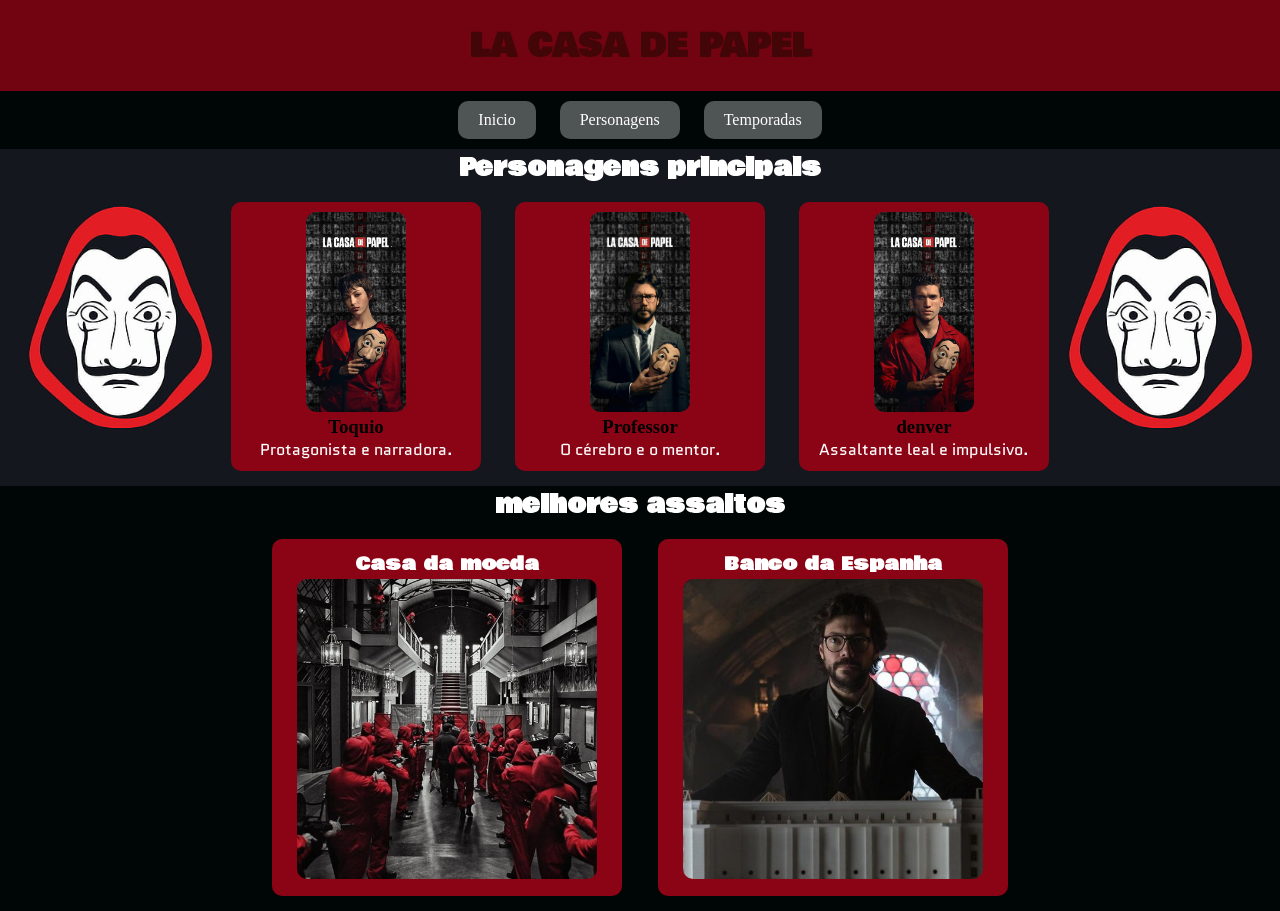
==== index.html @ 323d74d9 "projeto sobre la casa de papel" ====
<!DOCTYPE html>
<html lang="pt-br">
<head>
    <meta charset="UTF-8">
    <meta name="viewport" content="width=device-width, initial-scale=1.0">
    <link rel="stylesheet" href="./style.css">
    <title>Inicio</title>
</head>
<body>
    <header> <!--cabeçalho do site-->
        <h1>LA CASA DE PAPEL</h1>
    </header>
    <nav> <!--menu de navegação-->
        <a href="./index.html">Inicio</a>
        <a href="./Personagens.html">Personagens</a>
        <a href="./Temporadas.html">Temporadas</a>
    </nav>
    <main>
        <!--conteúdo principal do site-->
        <section id="personagens">
            <h2>Personagens principais</h2>

            <article class="card"> <!--card toquio-->
                <img src="./imagens/toquio.webp" alt="">
                <h3>Toquio</h3>
                <p>Protagonista e narradora.</p>
            </article>
            <article class="card"> <!--card professor-->
                <img src="./imagens/professor.webp" alt="">
                <h3>Professor</h3>
                <p>O cérebro e o mentor.</p>
            </article>
            <article class="card"> <!--card denver-->
                <img src="./imagens/denver.webp" alt="">
                <h3>denver</h3>
                <p>Assaltante leal e impulsivo.</p>
            </article>
        </section>
        <!--sessão de melhores assaltos-->
        <section id="assaltos">
            <h2>melhores assaltos</h2>
        
            <article class="card-roubos">
                <h3>Casa da moeda</h3>
                    <img src="./imagens/casa da moeda.jpg" alt="">                
            </article>
            <article class="card-roubos">
                <h3>Banco da Espanha</h3>
                    <img src="./imagens/banco da espanha.jpg" alt="">                
            </article>        
        </section>
    </main>    
</body>
</html>
---- style.css ----
@import url('https://fonts.googleapis.com/css2?family=Bowlby+One&family=Quantico:ital,wght@0,400;0,700;1,400;1,700&display=swap');

/*reset básico*/
*{
    box-sizing: border-box;
    margin: 0%;
    padding: 0%;
}

/*mudar as caracteristicas de todo o conteúdo dentro do body*/
body{
    text-align: center;
    background-color: #000505;
}

header{
    background-color: #720411;
    color: #420608;
    padding: 20px; /*espaço interno*/
    font-family: "Bowlby One", sans-serif;
}

nav a{
    color: white;
    text-decoration: none; /*tirar a linha debaixo do texto*/
    display: inline-block; /*ativar o display*/
    margin: 10px; /*aumentar o espaçamento*/
    padding: 10px 20px; /*aumentar o espaçamento interno*/ 
    background-color: rgba(244, 252, 252, 0.322); /*alterar a cor de fundo*/
    border-radius: 10px; /*arredondar a borda*/
}

nav a:hover{
    background-color: rgba(244, 252, 252, 0.815);
}

.card{
    display: inline-block;
    width: 250px;
    margin: 15px;
    padding: 10px;
    background-color: #8b0415;
    border-radius: 10px;
}

.card img{
    width: 100px;
    height: 200px;
    object-fit: cover;
    border-radius: 10px;
}

.card:hover{
    transform: translateY(-10px);
    transition: 0.5s;
}

#personagens h2{
    font-family: "Bowlby One", sans-serif;
    color: white;
}

#personagens{
    background-image: url(./imagens/banner.jpg);
    background-repeat: unset;
    background-position: center;
    background-size: 260px;
    /* background-size: mexe no tamanho do plano de fundo/imagem | cover = esticar a imagem | contain = mantenha o tamanho original 
    background-repet: tira a repetição ou coloca a repetição | no-repet = impede que a imagem se repita
    backgorund-position: altera a posição da minha imagem */
}

#personagens p{
    font-family: "Quantico", sans-serif;
    color: white;
}

.card-roubos{
    display: inline-block;
    width: 350px;
    margin: 15px;
    padding: 10px;
    background-color: #8b0415;
    border-radius: 10px;
}

.card-roubos img{
    width: 300px;
    height: 300px;
    object-fit: cover;
    border-radius: 10px;
}

#assaltos{
    color: white;
    font-family: "Bowlby One", sans-serif;
}
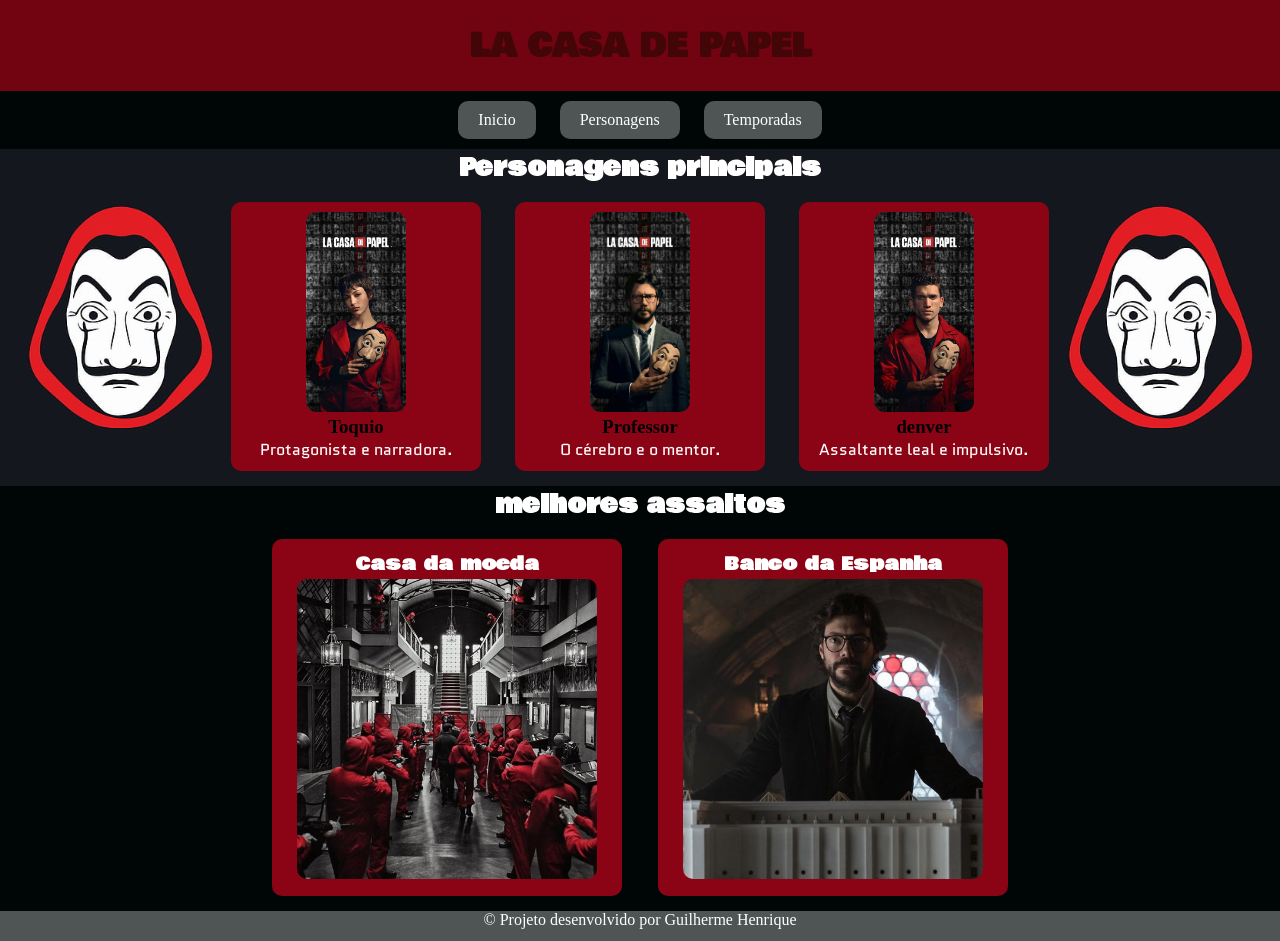
==== commit a926c744: "coloquei mais páginas no site" ====
--- a/index.html
+++ b/index.html
@@ -4,6 +4,8 @@
     <meta charset="UTF-8">
     <meta name="viewport" content="width=device-width, initial-scale=1.0">
     <link rel="stylesheet" href="./style.css">
+    <link rel="shortcut icon" href="./imagens/icons8-money-heist-dali-48.png"
+    type="image/x-icon">
     <title>Inicio</title>
 </head>
 <body>
@@ -16,6 +18,7 @@
         <a href="./Temporadas.html">Temporadas</a>
     </nav>
     <main>
+
         <!--conteúdo principal do site-->
         <section id="personagens">
             <h2>Personagens principais</h2>
@@ -36,6 +39,7 @@
                 <p>Assaltante leal e impulsivo.</p>
             </article>
         </section>
+
         <!--sessão de melhores assaltos-->
         <section id="assaltos">
             <h2>melhores assaltos</h2>
@@ -49,6 +53,12 @@
                     <img src="./imagens/banco da espanha.jpg" alt="">                
             </article>        
         </section>
-    </main>    
+    </main>
+    
+    <footer id="rodape">
+        <p>&copy; Projeto desenvolvido por Guilherme Henrique</p>
+    </footer>
+    
+        
 </body>
 </html>
--- a/style.css
+++ b/style.css
@@ -33,6 +33,11 @@
 nav a:hover{
     background-color: rgba(244, 252, 252, 0.815);
 }
+
+
+
+
+/*-----------sessão inicial------------*/
 
 .card{
     display: inline-block;
@@ -75,6 +80,18 @@
     color: white;
 }
 
+/*---------sessão inicial------------*/
+
+
+
+
+/*---------sessão de assaltos-----------*/
+
+#assaltos{
+    color: white;
+    font-family: "Bowlby One", sans-serif;
+}
+
 .card-roubos{
     display: inline-block;
     width: 350px;
@@ -91,7 +108,20 @@
     border-radius: 10px;
 }
 
-#assaltos{
+.card-roubos:hover{
+    transform: translateY(-10px);
+    transition: 0.5s;
+}
+
+/*---------sessão de assaltos----------*/
+
+
+
+
+/*---------sessão do rodape-------------*/
+
+#rodape{
+    background-color:  rgba(244, 252, 252, 0.322);
     color: white;
-    font-family: "Bowlby One", sans-serif;
+    height: 30px;
 }
